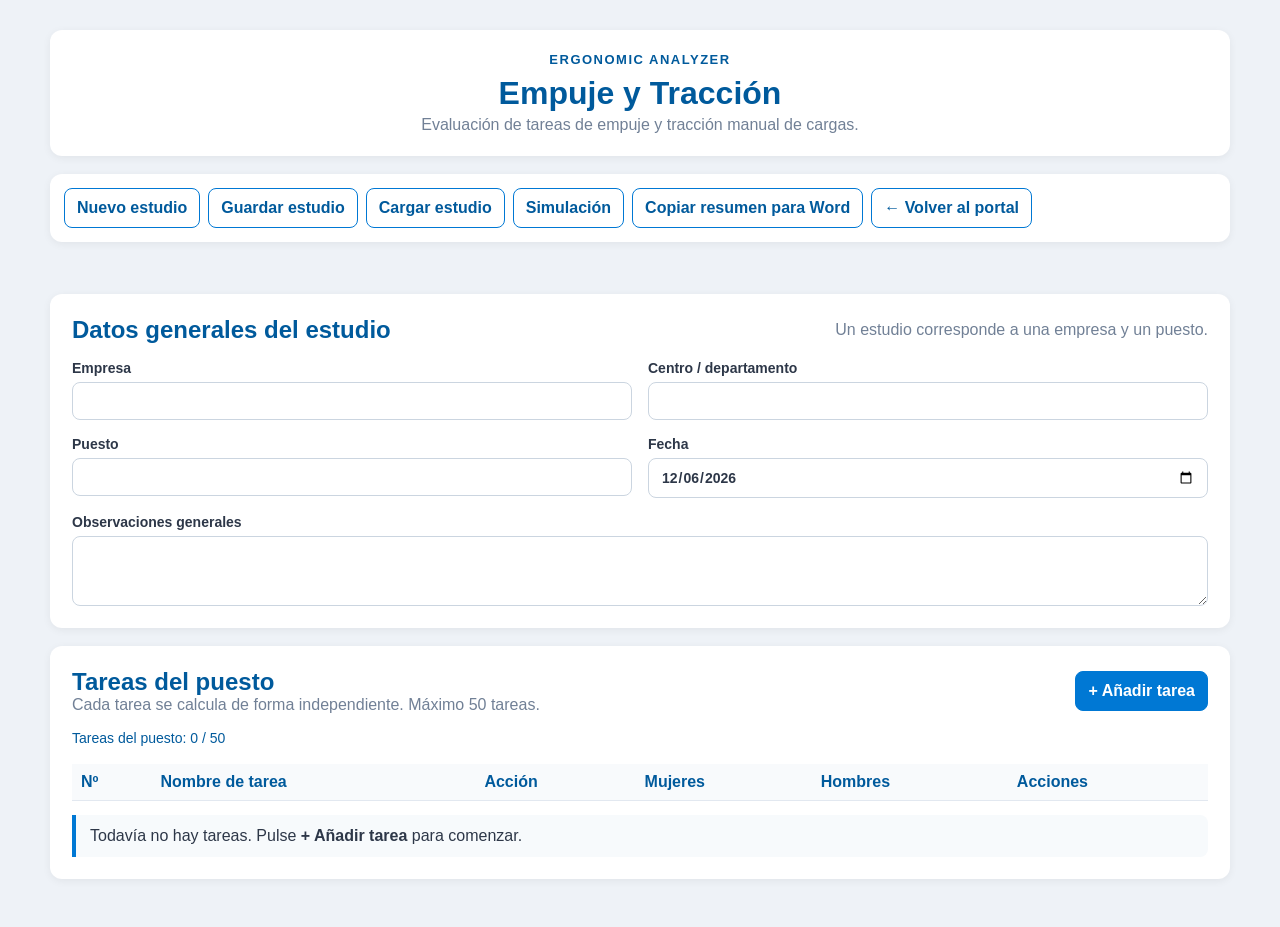
==== empuje-traccion/index.html @ ebd5acf8 "Empuje-traccion: add branded in-app dialog" ====
<!doctype html>
<html lang="es">
<head>
<meta charset="utf-8">
<meta name="viewport" content="width=device-width,initial-scale=1">
<title>Empuje y Tracción · Ergonomic Analyzer</title>
<link rel="stylesheet" href="../css/styles.css">
<link rel="stylesheet" href="styles.css">
</head>
<body>
<main class="et-shell">
<header class="et-header">
  <div class="brand">ERGONOMIC ANALYZER</div>
  <h1>Empuje y Tracción</h1>
  <p>Evaluación de tareas de empuje y tracción manual de cargas.</p>
</header>

<section class="et-toolbar">
  <button id="newStudyBtn" class="et-btn">Nuevo estudio</button>
  <button id="saveStudyBtn" class="et-btn">Guardar estudio</button>
  <label class="et-btn" for="loadStudyInput">Cargar estudio</label>
  <input id="loadStudyInput" type="file" accept=".json,application/json" hidden>
  <button id="simulationBtn" class="et-btn">Simulación</button>
  <button id="copySummaryBtn" class="et-btn">Copiar resumen para Word</button>
  <a class="et-link" href="../">← Volver al portal</a>
</section>

<section id="simulationPicker" class="et-card hidden">
  <div class="et-section-title">
    <div>
      <h2>Simulación</h2>
      <div class="muted">Seleccione por nombre la tarea que desea modificar en un escenario simulado.</div>
    </div>
    <button id="closeSimulationPickerBtn" class="et-btn">Cerrar</button>
  </div>
  <div class="et-grid">
    <label class="et-field">Tarea
      <select id="simulationTaskSelect"></select>
    </label>
    <div style="display:flex;align-items:end">
      <button id="openSelectedSimulationBtn" class="et-btn primary">Abrir simulación</button>
    </div>
  </div>
</section>

<div id="status" class="status"></div>

<section class="et-card">
  <div class="et-section-title">
    <h2>Datos generales del estudio</h2>
    <span class="muted">Un estudio corresponde a una empresa y un puesto.</span>
  </div>
  <div class="et-grid">
    <label class="et-field">Empresa<input id="company" type="text"></label>
    <label class="et-field">Centro / departamento<input id="area" type="text"></label>
    <label class="et-field">Puesto<input id="job" type="text"></label>
    <label class="et-field">Fecha<input id="studyDate" type="date"></label>
    <label class="et-field full">Observaciones generales<textarea id="studyNotes" rows="3"></textarea></label>
  </div>
</section>

<section class="et-card">
  <div class="et-section-title">
    <div>
      <h2>Tareas del puesto</h2>
      <div class="muted">Cada tarea se calcula de forma independiente. Máximo 50 tareas.</div>
    </div>
    <button id="addTaskBtn" class="et-btn primary">+ Añadir tarea</button>
  </div>
  <div id="taskCounter" class="status"></div>
  <div style="overflow:auto">
    <table class="task-list">
      <thead><tr><th>Nº</th><th>Nombre de tarea</th><th>Acción</th><th>Mujeres</th><th>Hombres</th><th>Acciones</th></tr></thead>
      <tbody id="taskRows"></tbody>
    </table>
  </div>
  <div id="emptyTasks" class="notice">Todavía no hay tareas. Pulse <strong>+ Añadir tarea</strong> para comenzar.</div>
</section>

<section id="editorCard" class="et-card hidden">
  <div class="editor-head">
    <h2 id="editorTitle">Nueva tarea</h2>
    <button id="closeEditorBtn" class="et-btn">Cerrar</button>
  </div>
  <div id="simBanner" class="sim-banner hidden"></div>

  <div class="subcard">
    <h3>1. Identificación de la tarea</h3>
    <div class="et-grid">
      <label class="et-field full">Nombre de la tarea *
        <input id="taskName" type="text" placeholder="Ej.: Empuje carro picking">
      </label>
      <label class="et-field full">Descripción
        <textarea id="taskDescription" rows="2"></textarea>
      </label>
    </div>
  </div>

  <div class="subcard">
    <h3>2. Tipo de operación</h3>
    <div class="et-grid">
      <fieldset>
        <legend>Acción</legend>
        <div class="radio-row">
          <label><input type="radio" name="action" value="push" checked> Empujar</label>
          <label><input type="radio" name="action" value="pull"> Tirar</label>
        </div>
      </fieldset>
      <fieldset>
        <legend>Forma de realización</legend>
        <div class="radio-row">
          <label><input type="radio" name="mode" value="twohands" checked> Una persona · dos manos</label>
          <label><input type="radio" name="mode" value="onehand"> Una persona · una mano</label>
          <label><input type="radio" name="mode" value="multi"> Dos o más personas</label>
        </div>
      </fieldset>
    </div>
    <label id="peopleWrap" class="et-field hidden" style="margin-top:14px;max-width:260px">Número de personas
      <input id="peopleCount" type="number" min="2" max="20" step="1" value="2">
    </label>
  </div>

  <div class="subcard">
    <h3>3. Configuración de las ruedas</h3>
    <div class="radio-row">
      <label><input type="radio" name="has90" value="yes"> Sí, pueden quedar orientadas a 90°</label>
      <label><input type="radio" name="has90" value="no" checked> No aplica medición a 90°</label>
    </div>
    <div class="notice"><strong>0°:</strong> ruedas alineadas con la dirección de desplazamiento. <strong>90°:</strong> ruedas giratorias orientadas transversalmente antes de iniciar el movimiento.</div>
  </div>

  <div class="subcard">
    <h3>4. Datos de la tarea</h3>
    <div class="et-grid three">
      <label class="et-field">Altura de agarre (m)
        <select id="height"></select>
      </label>
      <label class="et-field">Distancia recorrida
        <select id="distance"></select>
      </label>
      <label class="et-field">Frecuencia inicial (veces/min)
        <select id="freqInitial"></select>
      </label>
      <label id="freqSustainedWrap" class="et-field">Frecuencia sostenida (veces/min)
        <select id="freqSustained"></select>
      </label>
    </div>
    <div id="methodWarning" class="notice warning hidden"></div>
  </div>

  <div class="subcard">
    <h3>5. Mediciones con dinamómetro</h3>
    <p class="muted">Se recomienda realizar hasta 5 mediciones cuando sea posible. El cálculo se efectuará con las mediciones disponibles. No introduzca ceros en las casillas sin medición.</p>

    <h4>Fuerza inicial a 0° (N)</h4>
    <div id="initial0Measures" class="measure-grid"></div>
    <div id="initial90Block" class="hidden">
      <h4>Fuerza inicial a 90° (N)</h4>
      <div id="initial90Measures" class="measure-grid"></div>
    </div>
    <div id="sustainedBlock">
      <h4>Fuerza sostenida (N)</h4>
      <div id="sustainedMeasures" class="measure-grid"></div>
    </div>
  </div>

  <div id="simulationChangesBlock" class="subcard hidden">
    <h3>6. Cambios realizados en la simulación</h3>
    <div id="simulationChangesList" class="result-list">
      <div class="placeholder">No se han realizado cambios.</div>
    </div>
  </div>

  <div class="subcard">
    <h3 id="resultsHeading">6. Resultados</h3>
    <div id="resultMessage" class="notice">Introduzca los datos de la tarea y las mediciones disponibles.</div>
    <div id="resultTables" class="result-columns hidden">
      <div>
        <h3>MUJERES</h3>
        <div id="womenResults"></div>
      </div>
      <div>
        <h3>HOMBRES</h3>
        <div id="menResults"></div>
      </div>
    </div>
    <details id="calcDetails" class="calc-details hidden">
      <summary>Ver cálculos intermedios</summary>
      <div id="calcContent"></div>
    </details>
  </div>

  <div style="display:flex;gap:10px;flex-wrap:wrap;margin-top:18px">
    <button id="saveTaskBtn" class="et-btn primary">Guardar tarea</button>
    <button id="copyTaskBtn" class="et-btn">Copiar resultados de esta tarea</button>
    <button id="cancelTaskBtn" class="et-btn">Cancelar</button>
  </div>
</section>
</main>

<dialog id="appDialog" class="app-dialog">
  <div class="app-dialog-content">
    <h2 id="appDialogTitle">Aviso</h2>
    <p id="appDialogMessage"></p>
    <div class="app-dialog-actions">
      <button id="appDialogCancel" class="et-btn hidden" type="button">Cancelar</button>
      <button id="appDialogOk" class="et-btn primary" type="button">Aceptar</button>
    </div>
  </div>
</dialog>

<script src="app.js"></script>
</body>
</html>
---- css/styles.css ----
*{box-sizing:border-box}
body{margin:0;padding:30px;font-family:"Segoe UI",Arial,Helvetica,sans-serif;background:#eef2f7;color:#2d3748}
.container{max-width:1100px;margin:0 auto}
.header{display:none}
.card{background:#fff;border-radius:12px;padding:24px;margin-bottom:20px;box-shadow:0 2px 8px rgba(0,0,0,.06)}
h1,h2,h3{color:#005a9c}
h1{margin-top:0}
button{font:inherit;padding:10px 12px;border:1px solid #cbd5e0;border-radius:8px;cursor:pointer;font-weight:700;background:#0078d4;color:#fff}
button:hover{background:#005a9c}
button.secondary{background:#fff;color:#005a9c;border:1px solid #0078d4}
button.secondary:hover{background:#f7fafc;color:#005a9c}
input,select,textarea{font:inherit;padding:10px 12px;border:1px solid #cbd5e0;border-radius:8px;color:#2d3748;background:#fff}
input:focus,select:focus,textarea:focus{outline:2px solid #0078d4;border-color:#0078d4}

.access-screen{padding:0;overflow:hidden;border-radius:16px;margin-top:20px;box-shadow:0 8px 28px rgba(45,55,72,.12)}
.access-hero{background:linear-gradient(135deg,#245982 0%,#3179b8 100%);color:#fff;text-align:center;padding:44px 34px 42px}
.access-badge{display:inline-block;padding:6px 16px;border-radius:999px;border:1px solid rgba(255,255,255,.35);background:rgba(255,255,255,.13);font-size:.86rem;margin-bottom:16px}
.access-hero h1{margin:0 0 12px;color:#fff;font-size:clamp(2rem,4vw,2.7rem);line-height:1.1}
.access-hero p{max-width:700px;margin:0 auto;color:rgba(255,255,255,.94);line-height:1.55;font-size:1.02rem}
.access-content{background:#fff;text-align:center;padding:38px 42px 34px}
.access-content h2{margin:0 0 12px;color:#245982;font-size:1.55rem}
.access-intro{max-width:760px;margin:0 auto 28px;color:#526477;line-height:1.6}
.access-features{display:grid;grid-template-columns:repeat(2,1fr);gap:16px;max-width:900px;margin:0 auto 30px}
.access-feature{min-height:132px;padding:20px 16px;border:1px solid #dbe4ee;border-radius:12px;background:#f8fafc}
.access-feature-icon{display:block;font-size:1.65rem;line-height:1;margin-bottom:12px}
.access-feature strong{display:block;color:#1f2d3d;margin-bottom:7px}
.access-feature span{display:block;color:#63758a;font-size:.9rem;line-height:1.4}
.access-actions{display:flex;flex-direction:column;align-items:center;gap:10px;max-width:300px;margin:0 auto 4px}
.access-actions .method-button{min-height:44px;font-size:.92rem;box-shadow:0 3px 10px rgba(36,89,130,.16)}
.access-actions .method-button:hover{box-shadow:0 5px 13px rgba(36,89,130,.21)}
.method-actions{display:flex;flex-direction:column;align-items:center;gap:11px;max-width:360px;margin:0 auto}
.method-button{width:100%;min-height:52px;background:#245982;color:#fff;border:0;border-radius:10px;font:inherit;font-weight:700;font-size:1rem;cursor:pointer;box-shadow:0 5px 14px rgba(36,89,130,.22);transition:transform .15s ease,box-shadow .15s ease,background .15s ease}
.method-button:hover{background:#1b4769;transform:translateY(-1px);box-shadow:0 7px 17px rgba(36,89,130,.27)}
.method-button.secondary{background:#fff;color:#245982;border:2px solid #245982;box-shadow:none}
.method-button.secondary:hover{background:#f3f7fb}
.access-footer{max-width:800px;margin:30px auto 0;padding-top:20px;border-top:1px solid #dbe4ee;color:#63758a;font-size:.84rem;line-height:1.5}
.access-footer strong{color:#43566a}
@media(max-width:720px){body{padding:15px}.access-screen{margin-top:10px;border-radius:12px}.access-hero{padding:34px 22px 32px}.access-content{padding:30px 20px 28px}.access-features{grid-template-columns:1fr}}
.instructions-panel{max-width:820px;margin:24px auto 0;padding:20px 22px;text-align:left;background:#f8fafc;border:1px solid #dbe4ee;border-radius:12px}.instructions-panel h3{margin:0 0 12px;color:#245982}.instructions-panel p{margin:8px 0;color:#526477;line-height:1.55}.instructions-panel button{margin-top:10px}@media(max-width:720px){.instructions-panel{padding:18px}}
---- empuje-traccion/styles.css ----
.et-shell{max-width:1180px;margin:0 auto}
.et-header,.et-toolbar,.et-card{background:#fff;border-radius:12px;padding:22px;margin-bottom:18px;box-shadow:0 2px 8px rgba(0,0,0,.06)}
.et-header{text-align:center}.et-header .brand{font-size:13px;letter-spacing:1.5px;color:#005a9c;font-weight:800}.et-header h1{margin:8px 0 4px}.et-header p{margin:0;color:#718096}
.et-toolbar{display:flex;gap:8px;flex-wrap:wrap;padding:14px}.et-btn,.et-link{font:inherit;padding:10px 12px;border:1px solid #0078d4;border-radius:8px;font-weight:700;cursor:pointer;text-decoration:none;background:#fff;color:#005a9c}.et-btn.primary{background:#0078d4;color:#fff}.et-btn.danger{border-color:#c53030;color:#c53030}.et-btn:disabled{opacity:.45;cursor:not-allowed}
.et-grid{display:grid;grid-template-columns:repeat(2,minmax(0,1fr));gap:16px}.et-grid.three{grid-template-columns:repeat(3,minmax(0,1fr))}
.et-field{display:flex;flex-direction:column;gap:6px;font-size:14px;font-weight:600}.et-field.full{grid-column:1/-1}.et-field small{font-weight:400;color:#718096}
.et-section-title{display:flex;justify-content:space-between;gap:16px;align-items:center;margin-bottom:16px}.et-section-title h2{margin:0}.muted{color:#718096}
.task-list{width:100%;border-collapse:collapse}.task-list th,.task-list td{padding:9px;border-bottom:1px solid #e2e8f0;text-align:left;vertical-align:middle}.task-list th{background:#f8fafc;color:#005a9c}.task-actions{display:flex;gap:6px;flex-wrap:wrap}
.risk-cell{font-weight:800;text-align:center!important}.risk-green{background:#c6efce!important}.risk-yellow{background:#fff2cc!important}.risk-red{background:#ea9999!important}.risk-na{background:#edf2f7!important;color:#718096}
.editor-head{display:flex;justify-content:space-between;gap:12px;align-items:center}.editor-head h2{margin:0}.subcard{padding:16px;border:1px solid #d8e0e8;border-radius:10px;background:#f8fafc;margin-top:16px}.subcard h3{margin:0 0 12px;color:#005a9c}
.radio-row{display:flex;gap:18px;flex-wrap:wrap}.radio-row label{font-weight:600}.measure-grid{display:grid;grid-template-columns:repeat(5,minmax(80px,1fr));gap:10px}.measure-grid label{display:flex;flex-direction:column;gap:5px;font-size:13px}.measure-grid input{width:100%}
.result-columns{display:grid;grid-template-columns:1fr 1fr;gap:18px}.result-table{width:100%;border-collapse:collapse;background:#fff}.result-table th,.result-table td{border:1px solid #d8e0e8;padding:9px;text-align:center}.result-table th{background:#eef2f7;color:#005a9c}.result-table td:first-child{text-align:left}.result-table .risk-cell{min-width:160px}
.calc-details{margin-top:14px}.calc-details summary{cursor:pointer;font-weight:700;color:#005a9c}.calc-grid{display:grid;grid-template-columns:repeat(4,1fr);gap:8px;margin-top:10px}.calc-grid div{padding:9px;background:#fff;border:1px solid #e2e8f0;border-radius:7px}.calc-grid span{display:block;color:#718096;font-size:12px}.calc-grid strong{display:block;margin-top:3px}
.notice{padding:12px 14px;border-left:4px solid #0078d4;background:#f7fafc;border-radius:0 8px 8px 0;margin-top:14px}.warning{border-left-color:#dd6b20;background:#fffaf0}.error{border-left-color:#c53030;background:#fff5f5}
.sim-banner{padding:12px 14px;background:#fff8dc;border:1px solid #e6c867;border-radius:9px;margin-bottom:14px;font-weight:700}
.status{min-height:22px;color:#005a9c;font-size:14px;margin:4px 0 12px}
.hidden{display:none!important}
@media(max-width:800px){.et-grid,.et-grid.three,.result-columns,.calc-grid{grid-template-columns:1fr}.measure-grid{grid-template-columns:repeat(2,1fr)}.task-list{font-size:12px}.et-shell{width:min(100% - 20px,1180px)}}
@media print{.et-toolbar,.task-actions,.et-btn,.et-link{display:none!important}body{background:#fff}.et-card,.et-header{box-shadow:none}}

.summary-risk-list{display:grid;gap:6px;min-width:175px}
.summary-risk-row{display:grid;grid-template-columns:minmax(76px,1fr) auto;gap:2px 10px;align-items:center;padding:7px 9px;border-radius:6px;border:1px solid rgba(0,0,0,.08)}
.summary-risk-row span{font-size:12px;font-weight:700}
.summary-risk-row strong{font-size:13px;white-space:nowrap}
.summary-risk-row em{grid-column:1/-1;font-size:11px;font-style:normal}
.summary-risk-row.risk-green{background:#c6efce}
.summary-risk-row.risk-yellow{background:#fff2cc}
.summary-risk-row.risk-red{background:#ea9999}
.summary-risk-row.risk-na{background:#edf2f7;color:#718096}

#simulationPicker .et-section-title{margin-bottom:14px}
#simulationPicker select{width:100%}
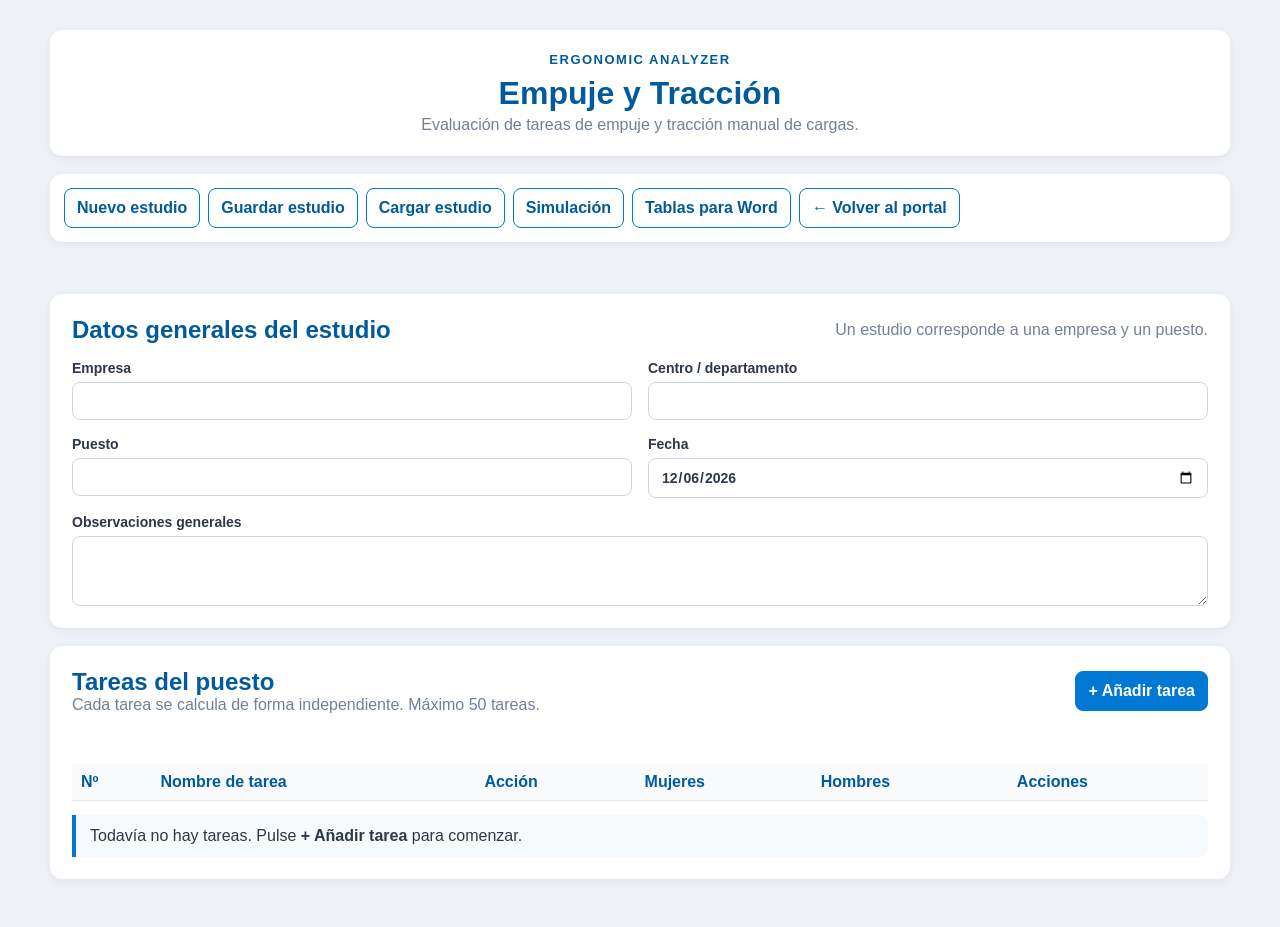
==== commit ac7b222f: "Empuje-traccion: add independent Word tables screen" ====
--- a/empuje-traccion/index.html
+++ b/empuje-traccion/index.html
@@ -21,7 +21,7 @@
   <label class="et-btn" for="loadStudyInput">Cargar estudio</label>
   <input id="loadStudyInput" type="file" accept=".json,application/json" hidden>
   <button id="simulationBtn" class="et-btn">Simulación</button>
-  <button id="copySummaryBtn" class="et-btn">Copiar resumen para Word</button>
+  <button id="wordTablesBtn" class="et-btn">Tablas para Word</button>
   <a class="et-link" href="../">← Volver al portal</a>
 </section>
 
@@ -45,7 +45,7 @@
 
 <div id="status" class="status"></div>
 
-<section class="et-card">
+<section id="studyDataCard" class="et-card">
   <div class="et-section-title">
     <h2>Datos generales del estudio</h2>
     <span class="muted">Un estudio corresponde a una empresa y un puesto.</span>
@@ -59,7 +59,7 @@
   </div>
 </section>
 
-<section class="et-card">
+<section id="tasksCard" class="et-card">
   <div class="et-section-title">
     <div>
       <h2>Tareas del puesto</h2>
@@ -196,6 +196,34 @@
     <button id="cancelTaskBtn" class="et-btn">Cancelar</button>
   </div>
 </section>
+
+<section id="wordTablesScreen" class="et-card hidden">
+  <div class="et-section-title">
+    <div>
+      <h2>Tablas para informe Word</h2>
+      <div class="muted">Seleccione la tarea y las tablas que desea generar. Cada tabla puede copiarse por separado y pegarse directamente en Word.</div>
+    </div>
+    <button id="closeWordTablesBtn" class="et-btn">Volver al estudio</button>
+  </div>
+
+  <div class="et-grid">
+    <label class="et-field">Tarea
+      <select id="wordTaskSelect"></select>
+    </label>
+  </div>
+
+  <div class="report-table-selectors">
+    <label><input type="checkbox" data-et-report-table="results" checked> Resultados finales</label>
+    <label><input type="checkbox" data-et-report-table="intermediate" checked> Cálculos intermedios</label>
+    <label><input type="checkbox" data-et-report-table="simulation" checked> Resultados de la simulación</label>
+  </div>
+
+  <div class="tables-toolbar">
+    <button type="button" class="et-btn primary" id="generateETReportTables">Generar tablas</button>
+  </div>
+
+  <div id="etReportTables"></div>
+</section>
 </main>
 
 <dialog id="appDialog" class="app-dialog">
--- a/empuje-traccion/styles.css
+++ b/empuje-traccion/styles.css
@@ -30,3 +30,10 @@
 
 #simulationPicker .et-section-title{margin-bottom:14px}
 #simulationPicker select{width:100%}
+
+.app-dialog{border:0;border-radius:12px;padding:0;max-width:520px;width:calc(100% - 32px);box-shadow:0 18px 50px rgba(0,0,0,.24)}
+.app-dialog::backdrop{background:rgba(20,35,50,.42)}
+.app-dialog-content{padding:24px}
+.app-dialog-content h2{margin:0 0 10px;color:#005a9c}
+.app-dialog-content p{margin:0;color:#425466;line-height:1.55;white-space:pre-line}
+.app-dialog-actions{display:flex;justify-content:flex-end;gap:10px;margin-top:22px}
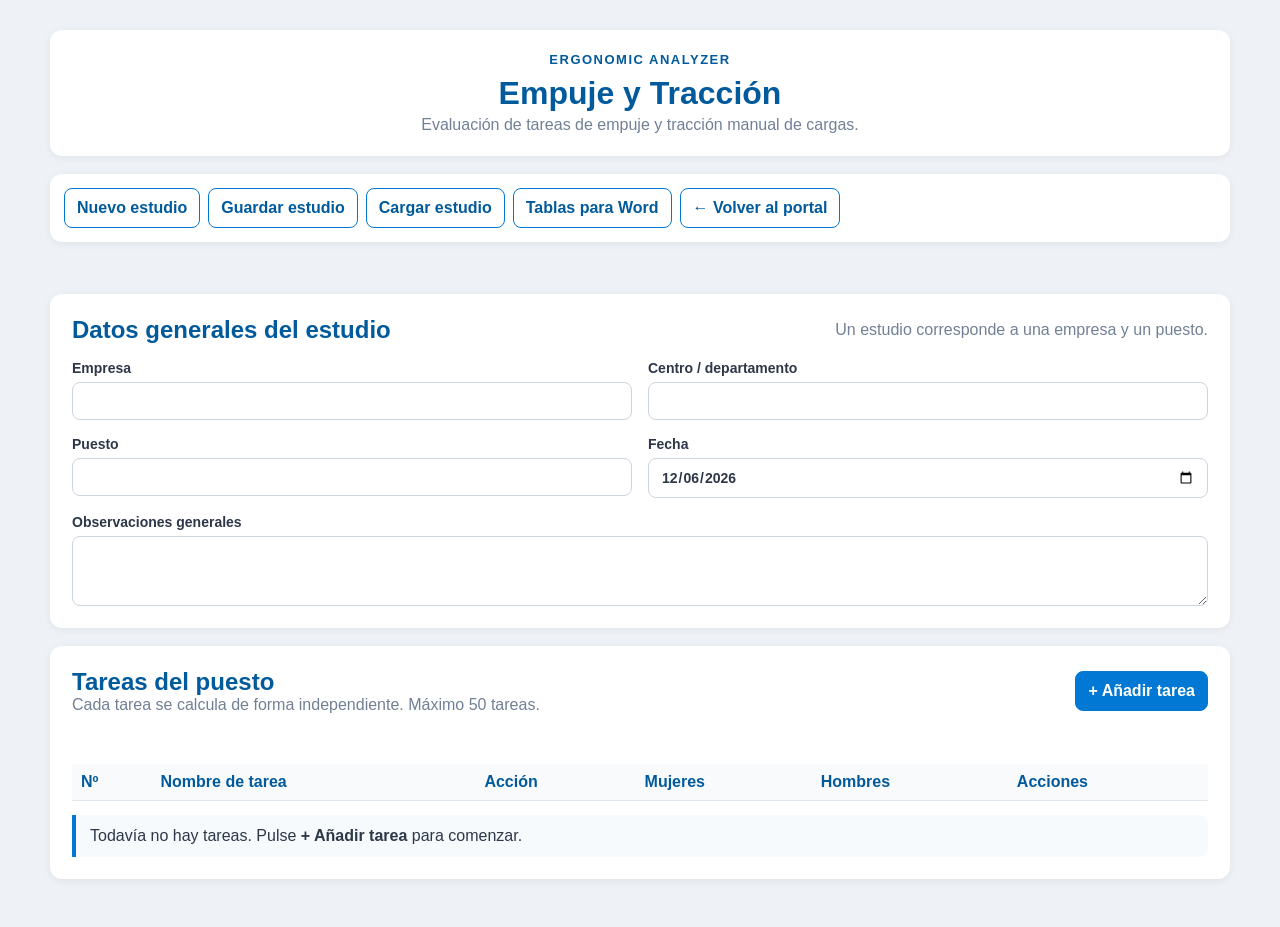
==== commit eb85f6e3: "Empuje-traccion: remove redundant top simulation button" ====
--- a/empuje-traccion/index.html
+++ b/empuje-traccion/index.html
@@ -20,7 +20,6 @@
   <button id="saveStudyBtn" class="et-btn">Guardar estudio</button>
   <label class="et-btn" for="loadStudyInput">Cargar estudio</label>
   <input id="loadStudyInput" type="file" accept=".json,application/json" hidden>
-  <button id="simulationBtn" class="et-btn">Simulación</button>
   <button id="wordTablesBtn" class="et-btn">Tablas para Word</button>
   <a class="et-link" href="../">← Volver al portal</a>
 </section>
@@ -192,7 +191,6 @@
 
   <div style="display:flex;gap:10px;flex-wrap:wrap;margin-top:18px">
     <button id="saveTaskBtn" class="et-btn primary">Guardar tarea</button>
-    <button id="copyTaskBtn" class="et-btn">Copiar resultados de esta tarea</button>
     <button id="cancelTaskBtn" class="et-btn">Cancelar</button>
   </div>
 </section>
--- a/empuje-traccion/styles.css
+++ b/empuje-traccion/styles.css
@@ -37,3 +37,13 @@
 .app-dialog-content h2{margin:0 0 10px;color:#005a9c}
 .app-dialog-content p{margin:0;color:#425466;line-height:1.55;white-space:pre-line}
 .app-dialog-actions{display:flex;justify-content:flex-end;gap:10px;margin-top:22px}
+
+.report-table-selectors{display:flex;flex-wrap:wrap;gap:10px 18px;margin:18px 0;padding:14px;border:1px solid #d8e0e8;border-radius:10px;background:#f8fafc}
+.report-table-selectors label{font-weight:600;color:#2d3748}
+.report-copy-block{margin:0 0 24px;padding:18px;border:1px solid #d8e0e8;border-radius:10px;background:#fff}
+.report-copy-head{display:flex;align-items:center;justify-content:space-between;gap:12px;margin-bottom:14px}
+.report-copy-head h3{margin:0;color:#005a9c}
+.report-copy-content{overflow:auto}
+.word-table-block{margin:0 0 22px}
+.word-table-block h3{margin:0 0 10px;color:#005a9c}
+#wordTablesScreen .tables-toolbar{margin-bottom:18px}
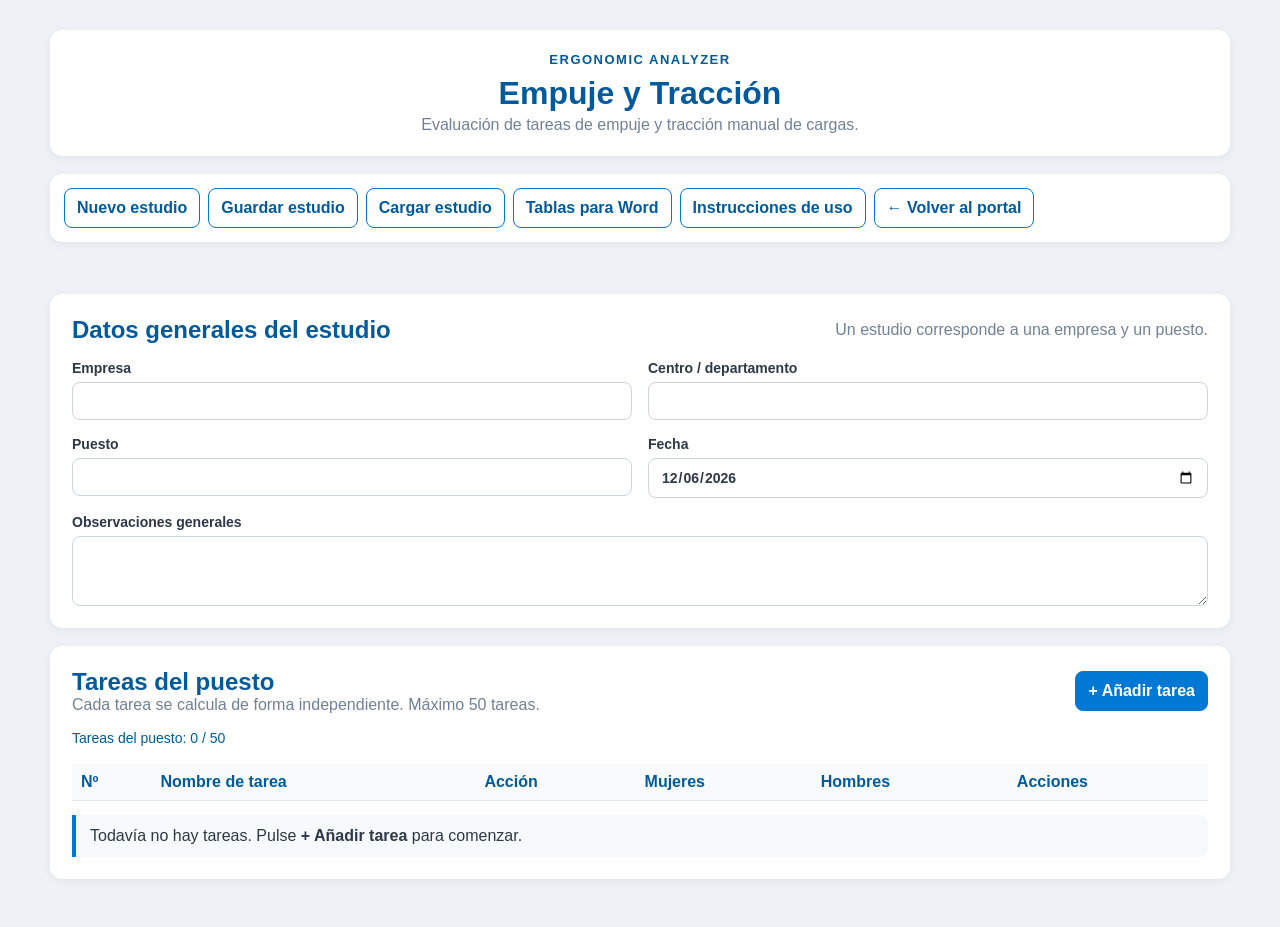
==== commit bc9ae20b: "Empuje-traccion: add instructions link" ====
--- a/empuje-traccion/index.html
+++ b/empuje-traccion/index.html
@@ -21,6 +21,7 @@
   <label class="et-btn" for="loadStudyInput">Cargar estudio</label>
   <input id="loadStudyInput" type="file" accept=".json,application/json" hidden>
   <button id="wordTablesBtn" class="et-btn">Tablas para Word</button>
+  <a class="et-link" href="documentacion/Instrucciones_Empuje_Traccion.pdf" target="_blank" rel="noopener">Instrucciones de uso</a>
   <a class="et-link" href="../">← Volver al portal</a>
 </section>
 
